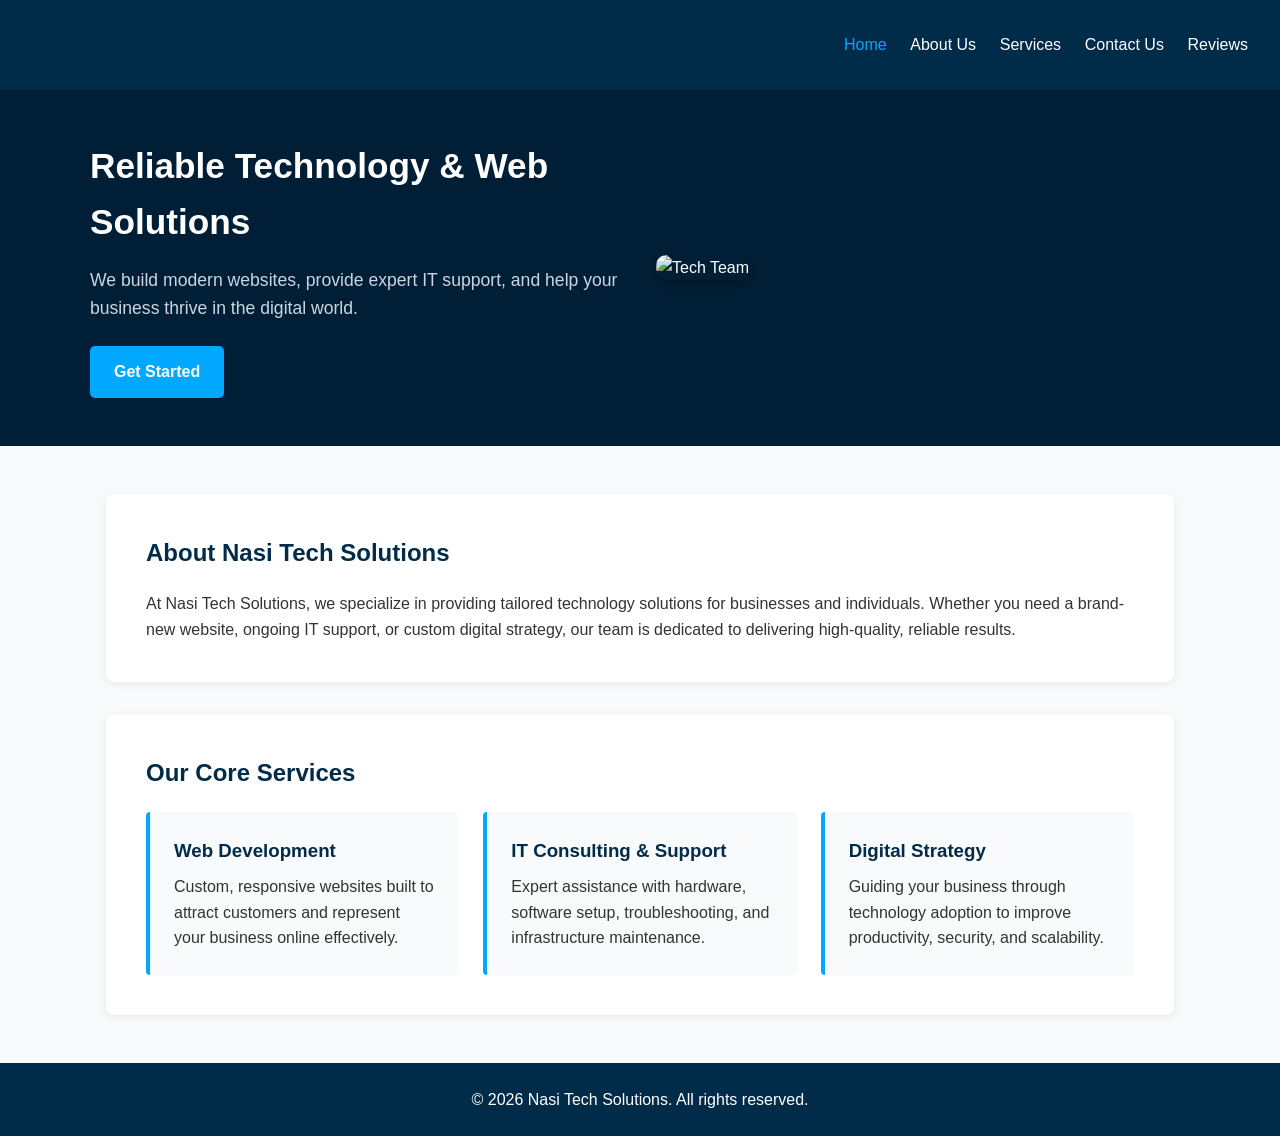
==== Nasi Tech Solutions/index/index.html @ f8af6484 "Add files via upload" ====
<!DOCTYPE html>
<html lang="en">
<head>
    <meta charset="UTF-8">
    <meta name="viewport" content="width=device-width, initial-scale=1.0">
    <title>Nasi Tech Solutions | Professional Technology & IT Services</title>
    <!-- Corrected path to point out of the index folder into the style.css folder -->
    <link rel="stylesheet" href="../style.css/style.css"> 
</head>
<body>

    <!-- Header & Navigation -->
    <header>
        <div class="logo">
            <h2>Nasi Tech Solutions</h2>
        </div>
        <nav>
            <a href="index.html" class="active">Home</a>
            <a href="../pages/aboutus.html">About Us</a>
            <a href="../pages/services.html">Services</a>
            <a href="../pages/contact us.html">Contact Us</a>
            <a href="../pages/reviews.html">Reviews</a>
        </nav>
    </header>

    <!-- Hero Section -->
    <section id="home" class="hero">
        <div class="hero-overlay">
            <div class="hero-text">
                <h1>Reliable Technology & Web Solutions</h1>
                <p>We build modern websites, provide expert IT support, and help your business thrive in the digital world.</p>
                <a href="../pages/contact us.html" class="btn">Get Started</a>
            </div>
            <div class="hero-image">
                <img src="https://images.unsplash.com/photo-1522071820081-009f0129c71c?auto=format&fit=crop&w=800&q=80" alt="Tech Team">
            </div>
        </div>
    </section>

    <!-- Main Content -->
    <main>
        <!-- About Section -->
        <section id="about" class="content-section">
            <h2>About Nasi Tech Solutions</h2>
            <p>At Nasi Tech Solutions, we specialize in providing tailored technology solutions for businesses and individuals. Whether you need a brand-new website, ongoing IT support, or custom digital strategy, our team is dedicated to delivering high-quality, reliable results.</p>
        </section>

        <!-- Services Section -->
        <section id="services" class="content-section">
            <h2>Our Core Services</h2>
            <div class="services-grid">
                <div class="service-card">
                    <h3>Web Development</h3>
                    <p>Custom, responsive websites built to attract customers and represent your business online effectively.</p>
                </div>
                <div class="service-card">
                    <h3>IT Consulting & Support</h3>
                    <p>Expert assistance with hardware, software setup, troubleshooting, and infrastructure maintenance.</p>
                </div>
                <div class="service-card">
                    <h3>Digital Strategy</h3>
                    <p>Guiding your business through technology adoption to improve productivity, security, and scalability.</p>
                </div>
            </div>
        </section>
    </main>

    <!-- Footer -->
    <footer>
        <p>&copy; 2026 Nasi Tech Solutions. All rights reserved.</p>
    </footer>

    <script src="../javascript.js/main.js"></script>
</body>
</html>
---- Nasi Tech Solutions/style.css/style.css ----
* {
    margin: 0;
    padding: 0;
    box-sizing: border-box;
}

body {
    font-family: 'Segoe UI', Tahoma, Geneva, Verdana, sans-serif;
    color: #333;
    background-color: #f8fafc;
    line-height: 1.6;
}

header {
    background-color: #002b49;
    color: white;
    padding: 1rem 2rem;
    display: flex;
    justify-content: space-between;
    align-items: center;
}

nav a {
    color: white;
    text-decoration: none;
    margin-left: 1.2rem;
    font-weight: 500;
}

nav a:hover, nav a.active {
    color: #00a8ff;
}

/* Hero Section */
.hero {
    background-color: #001f36;
    color: white;
    padding: 3rem 2rem;
}

.hero-overlay {
    max-width: 1100px;
    margin: 0 auto;
    display: flex;
    align-items: center;
    gap: 2rem;
    flex-wrap: wrap;
}

.hero-text {
    flex: 1;
    min-width: 300px;
}

.hero-text h1 {
    font-size: 2.2rem;
    margin-bottom: 1rem;
}

.hero-text p {
    font-size: 1.1rem;
    margin-bottom: 1.5rem;
    color: #cbd5e1;
}

.hero-image {
    flex: 1;
    min-width: 300px;
}

.hero-image img {
    width: 100%;
    border-radius: 10px;
    box-shadow: 0 4px 12px rgba(0,0,0,0.3);
}

.btn {
    display: inline-block;
    background-color: #00a8ff;
    color: white;
    padding: 0.8rem 1.5rem;
    text-decoration: none;
    border-radius: 5px;
    font-weight: bold;
}

.btn:hover {
    background-color: #0086cc;
}

/* Main Content */
main {
    max-width: 1100px;
    margin: 3rem auto;
    padding: 0 1rem;
}

.content-section {
    background: white;
    padding: 2.5rem;
    margin-bottom: 2rem;
    border-radius: 8px;
    box-shadow: 0 2px 8px rgba(0,0,0,0.08);
}

h2 {
    color: #002b49;
    margin-bottom: 1.2rem;
}

.services-grid {
    display: grid;
    grid-template-columns: repeat(auto-fit, minmax(250px, 1fr));
    gap: 1.5rem;
    margin-top: 1rem;
}

.service-card {
    background: #f8fafc;
    padding: 1.5rem;
    border-left: 4px solid #00a8ff;
    border-radius: 4px;
}

.service-card h3 {
    margin-bottom: 0.5rem;
    color: #002b49;
}

footer {
    text-align: center;
    padding: 1.5rem;
    background-color: #002b49;
    color: white;
    margin-top: 3rem;
}



/* Contact Form Styles */
.contact-form {
    max-width: 650px;
    margin-top: 1.5rem;
}

.form-group {
    margin-bottom: 1.5rem;
    display: flex;
    flex-direction: column;
}

.form-group label {
    font-weight: 600;
    margin-bottom: 0.5rem;
    color: #002b49;
    font-size: 0.95rem;
}

.form-group input,
.form-group textarea {
    width: 100%;
    padding: 0.85rem 1rem;
    border: 1px solid #cbd5e1;
    border-radius: 6px;
    font-size: 1rem;
    font-family: inherit;
    background-color: #f8fafc;
    transition: border-color 0.2s ease, box-shadow 0.2s ease;
}

.form-group input:focus,
.form-group textarea:focus {
    outline: none;
    border-color: #00a8ff;
    background-color: #ffffff;
    box-shadow: 0 0 0 3px rgba(0, 168, 255, 0.15);
}

.form-group textarea {
    resize: vertical;
    min-height: 120px;
}
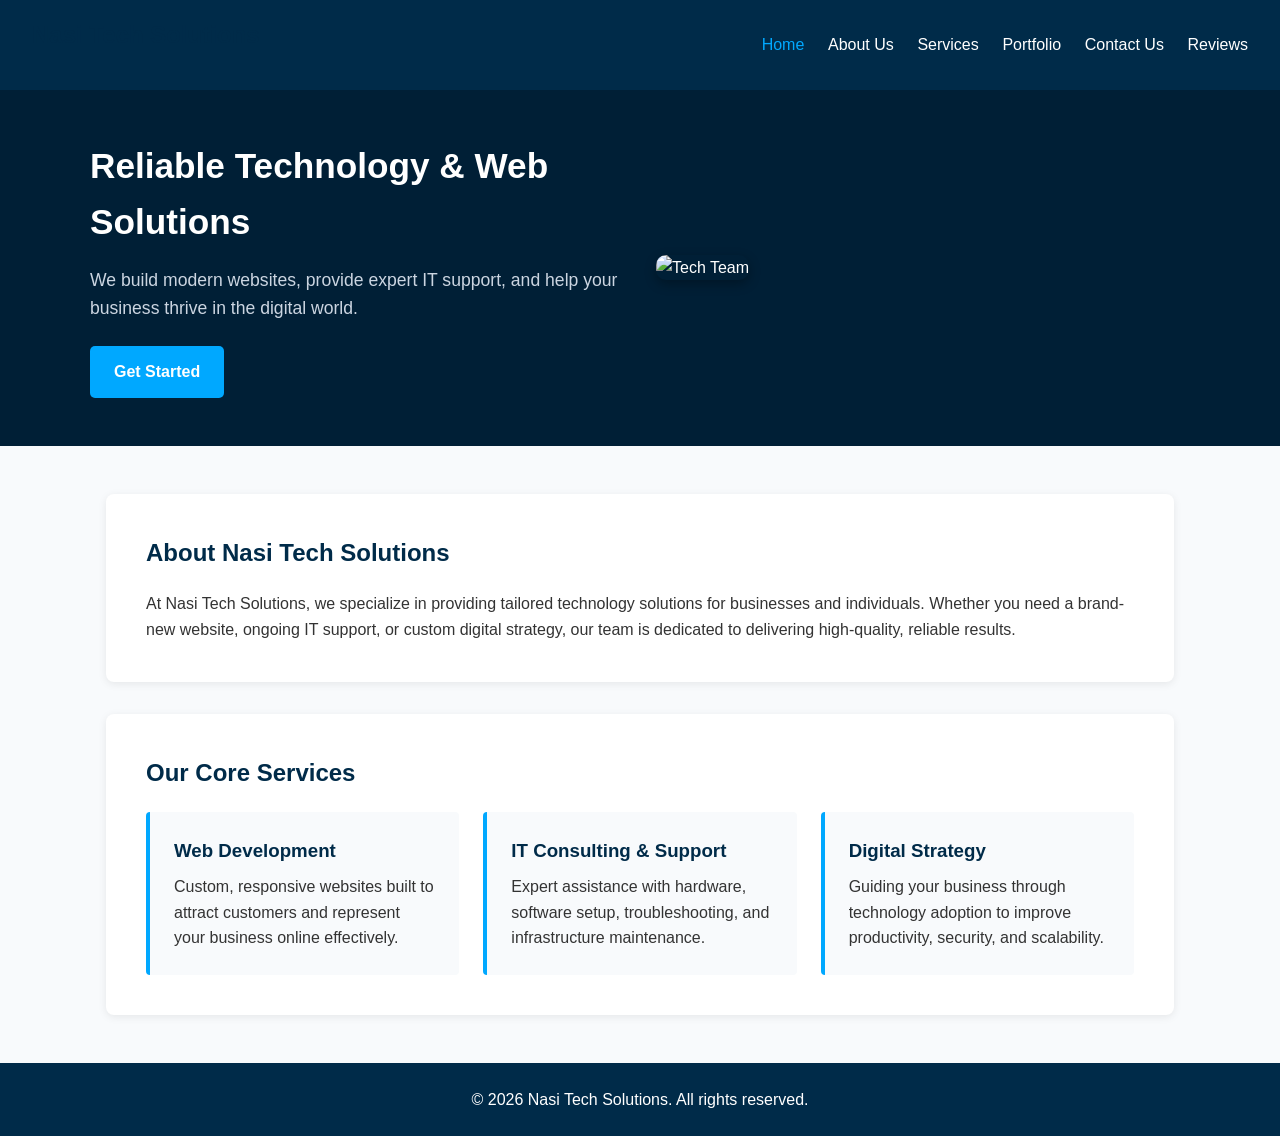
==== commit c070b790: "First version of website" ====
--- a/Nasi Tech Solutions/index/index.html
+++ b/Nasi Tech Solutions/index/index.html
@@ -18,6 +18,7 @@
             <a href="index.html" class="active">Home</a>
             <a href="../pages/aboutus.html">About Us</a>
             <a href="../pages/services.html">Services</a>
+            <a href="../pages/portfolio.html">Portfolio</a>
             <a href="../pages/contact us.html">Contact Us</a>
             <a href="../pages/reviews.html">Reviews</a>
         </nav>
--- a/Nasi Tech Solutions/style.css/style.css
+++ b/Nasi Tech Solutions/style.css/style.css
@@ -179,4 +179,314 @@
 .form-group textarea {
     resize: vertical;
     min-height: 120px;
-}+}
+
+
+/* =====================================
+   NASI TECH SOLUTIONS PORTFOLIO
+===================================== */
+
+.portfolio-main {
+    max-width: 1200px;
+}
+
+.portfolio-hero {
+    background: linear-gradient(135deg, #001f36, #002b49);
+    color: white;
+    padding: clamp(2rem, 6vw, 4.5rem);
+    border-radius: 12px;
+    margin-bottom: 2.5rem;
+}
+
+.portfolio-eyebrow {
+    color: #00a8ff;
+    font-size: 0.8rem;
+    font-weight: 800;
+    letter-spacing: 2px;
+    margin-bottom: 0.6rem;
+}
+
+.portfolio-hero h1 {
+    font-size: clamp(2rem, 5vw, 3.4rem);
+    line-height: 1.15;
+    max-width: 750px;
+    margin-bottom: 1rem;
+}
+
+.portfolio-hero > p:not(.portfolio-eyebrow) {
+    color: #dbe7f0;
+    max-width: 700px;
+    margin-bottom: 1.5rem;
+    font-size: 1.05rem;
+}
+
+.portfolio-heading {
+    margin-bottom: 1.5rem;
+}
+
+.portfolio-heading h2 {
+    margin-bottom: 0.6rem;
+}
+
+.portfolio-intro {
+    color: #526170;
+    max-width: 750px;
+}
+
+.portfolio-filters {
+    display: flex;
+    flex-wrap: wrap;
+    gap: 0.65rem;
+    margin: 1.5rem 0 1rem;
+}
+
+.portfolio-filter {
+    padding: 0.65rem 1rem;
+    border: 1px solid #cbd5e1;
+    border-radius: 30px;
+    background: white;
+    color: #002b49;
+    font: inherit;
+    font-weight: 600;
+    cursor: pointer;
+    transition: 0.2s ease;
+}
+
+.portfolio-filter:hover {
+    border-color: #00a8ff;
+}
+
+.portfolio-filter.is-active {
+    background: #002b49;
+    border-color: #002b49;
+    color: white;
+}
+
+.portfolio-filter:focus-visible,
+.portfolio-link:focus-visible,
+.portfolio-hero .btn:focus-visible,
+.portfolio-cta .btn:focus-visible {
+    outline: 3px solid #00a8ff;
+    outline-offset: 3px;
+}
+
+.portfolio-results {
+    color: #526170;
+    font-size: 0.9rem;
+    margin-bottom: 1rem;
+}
+
+.portfolio-grid {
+    display: grid;
+    grid-template-columns: repeat(3, minmax(0, 1fr));
+    gap: 1.5rem;
+}
+
+.portfolio-card {
+    min-width: 0;
+    overflow: hidden;
+    display: flex;
+    flex-direction: column;
+    background: white;
+    border: 1px solid #e2e8f0;
+    border-radius: 12px;
+    box-shadow: 0 3px 12px rgba(0, 43, 73, 0.08);
+    transition: transform 0.2s ease, box-shadow 0.2s ease;
+}
+
+.portfolio-card:hover {
+    transform: translateY(-4px);
+    box-shadow: 0 9px 24px rgba(0, 43, 73, 0.14);
+}
+
+.portfolio-image {
+    position: relative;
+    aspect-ratio: 3 / 2;
+    overflow: hidden;
+    background: #eaf2f8;
+}
+
+.portfolio-image img {
+    display: block;
+    width: 100%;
+    height: 100%;
+    object-fit: cover;
+}
+
+.portfolio-status {
+    position: absolute;
+    top: 0.75rem;
+    left: 0.75rem;
+    background: white;
+    color: #002b49;
+    padding: 0.35rem 0.6rem;
+    border-radius: 5px;
+    font-size: 0.75rem;
+    font-weight: 700;
+}
+
+.portfolio-card-content {
+    display: flex;
+    flex-direction: column;
+    align-items: flex-start;
+    flex: 1;
+    padding: 1.25rem;
+}
+
+.portfolio-category {
+    color: #0078b8;
+    font-size: 0.8rem;
+    font-weight: 750;
+    text-transform: uppercase;
+    margin-bottom: 0.35rem;
+}
+
+.portfolio-card h3 {
+    color: #002b49;
+    font-size: 1.25rem;
+    margin-bottom: 0.6rem;
+}
+
+.portfolio-card-content > p:not(.portfolio-category) {
+    color: #526170;
+    margin-bottom: 1rem;
+}
+
+.portfolio-tags {
+    display: flex;
+    flex-wrap: wrap;
+    gap: 0.4rem;
+    margin-bottom: 1.25rem;
+}
+
+.portfolio-tags span {
+    background: #edf6fc;
+    color: #17425e;
+    padding: 0.25rem 0.55rem;
+    border-radius: 5px;
+    font-size: 0.78rem;
+    font-weight: 600;
+}
+
+.portfolio-links {
+    display: flex;
+    flex-wrap: wrap;
+    gap: 0.6rem;
+    width: 100%;
+    margin-top: auto;
+}
+
+.portfolio-link {
+    display: inline-flex;
+    justify-content: center;
+    align-items: center;
+    flex: 1;
+    min-height: 42px;
+    padding: 0.6rem 0.75rem;
+    border: 1px solid #00a8ff;
+    border-radius: 6px;
+    color: #005b8e;
+    text-decoration: none;
+    text-align: center;
+    font-size: 0.85rem;
+    font-weight: 700;
+}
+
+.portfolio-link:not(.disabled-link):hover {
+    background: #e7f6ff;
+}
+
+.portfolio-link.disabled-link {
+    background: #f4f6f8;
+    border-color: #d7e0e8;
+    color: #687785;
+    cursor: not-allowed;
+}
+
+.portfolio-empty {
+    background: white;
+    border: 1px dashed #b8c9d8;
+    border-radius: 10px;
+    padding: 2rem;
+    text-align: center;
+}
+
+.portfolio-empty h3 {
+    color: #002b49;
+    margin-bottom: 0.5rem;
+}
+
+.portfolio-cta {
+    display: flex;
+    align-items: center;
+    justify-content: space-between;
+    gap: 1.5rem;
+    padding: 2rem;
+    border-radius: 12px;
+    background: #eaf5fc;
+    margin: 3rem 0 2rem;
+}
+
+.portfolio-cta h2 {
+    margin-bottom: 0.5rem;
+}
+
+.portfolio-cta p:not(.portfolio-eyebrow) {
+    color: #526170;
+}
+
+.portfolio-cta .btn {
+    flex-shrink: 0;
+}
+
+@media (max-width: 900px) {
+    .portfolio-grid {
+        grid-template-columns: repeat(2, minmax(0, 1fr));
+    }
+}
+
+@media (max-width: 600px) {
+    .portfolio-grid {
+        grid-template-columns: 1fr;
+    }
+
+    .portfolio-hero {
+        padding: 2rem 1.25rem;
+    }
+
+    .portfolio-cta {
+        align-items: flex-start;
+        flex-direction: column;
+        padding: 1.5rem;
+    }
+
+    .portfolio-links {
+        flex-direction: column;
+    }
+
+    .portfolio-link {
+        width: 100%;
+    }
+
+    header {
+        flex-wrap: wrap;
+        gap: 1rem;
+    }
+
+    nav {
+        display: flex;
+        flex-wrap: wrap;
+        gap: 0.5rem;
+    }
+}
+
+@media (prefers-reduced-motion: reduce) {
+    .portfolio-card,
+    .portfolio-filter {
+        transition: none;
+    }
+
+    .portfolio-card:hover {
+        transform: none;
+    }
+}
